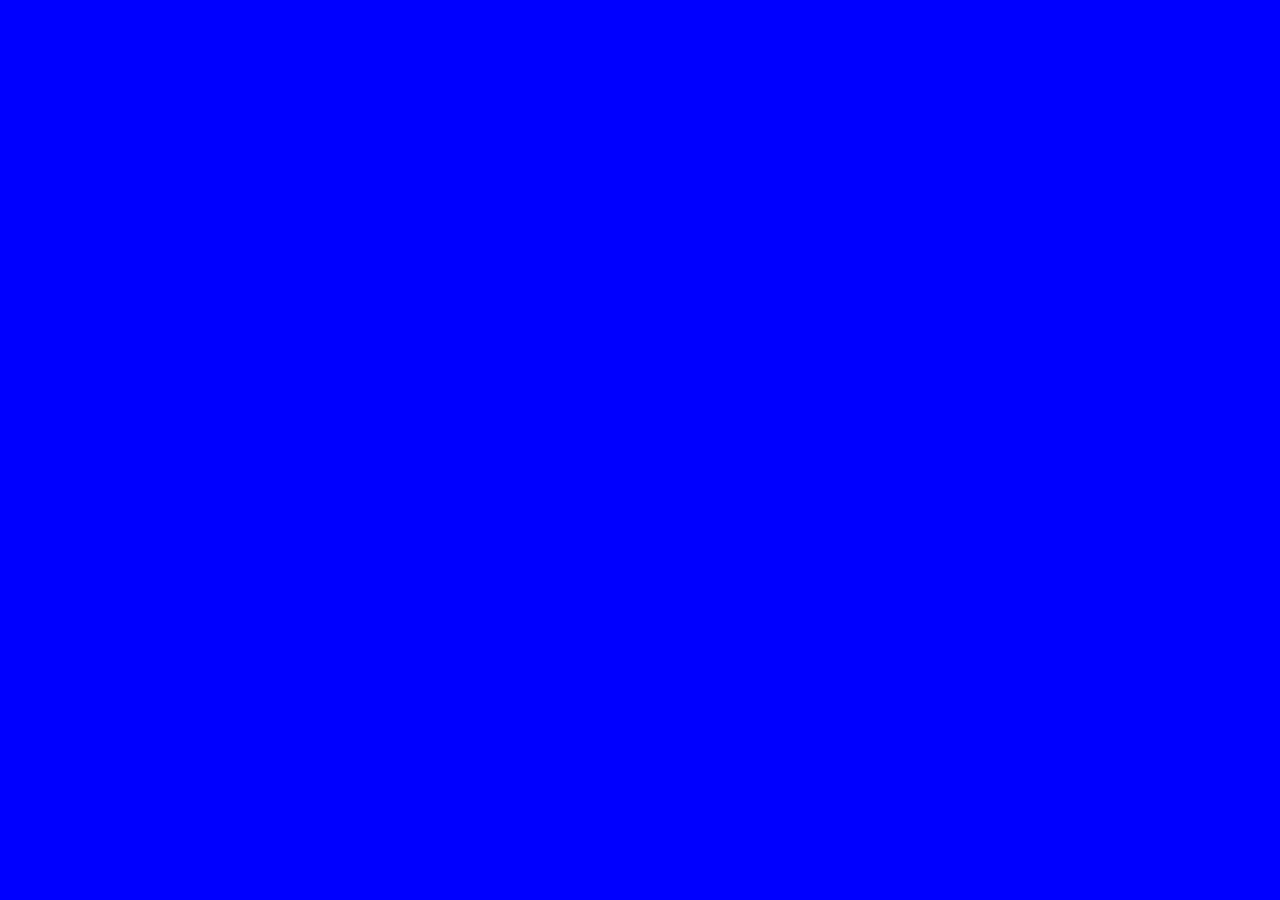
==== loveMath/index.html @ bdcba938 "Initial commit" ====
<!DOCTYPE html>
<html lang="en">
<head>
    <meta charset="UTF-8">
    <meta name="viewport" content="width=device-width, initial-scale=1.0">
    <link rel="stylesheet" href="assets/css/style.css">  
    <title>Document</title>
</head>
<body>
    


    <script src="assets/css/js/images/script.js"></script>
</body>
</html>
---- loveMath/assets/css/style.css ----
body{

    background: blue;
}
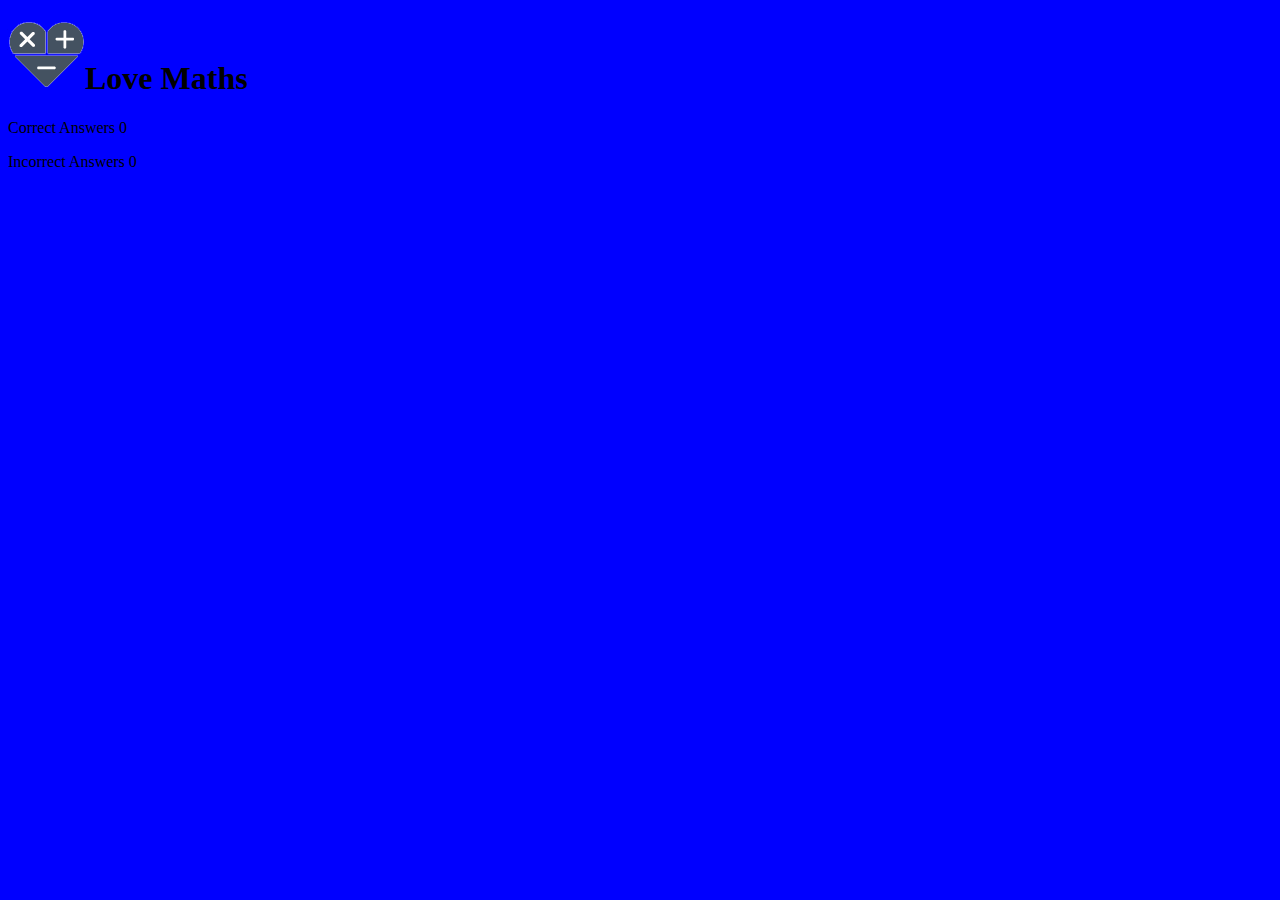
==== commit 71b6723e: "Add basic html structure for heading and score area" ====
--- a/loveMath/index.html
+++ b/loveMath/index.html
@@ -4,12 +4,27 @@
     <meta charset="UTF-8">
     <meta name="viewport" content="width=device-width, initial-scale=1.0">
     <link rel="stylesheet" href="assets/css/style.css">  
+
+    <!--FontAwesome link -->
+    <link rel="stylesheet" href="https://use.fontawesome.com/releases/v5.7.2/css/all.css" integrity="sha384-fnmOCqbTlWIlj8LyTjo7mOUStjsKC4pOpQbqyi7RrhN7udi9RwhKkMHpvLbHG9Sr" crossorigin="anonymous">
+    <!--Google Fonts link -->
+
+    <link href="https://fonts.googleapis.com/css?family=Raleway%7CRighteous" rel="stylesheet">
     <title>Document</title>
 </head>
 <body>
-    
+    <h1 class="heading">
+        <img class="logo" src="assets/images/logo.png" alt="logo">Love Maths
+    </h1>
+
+    <div class="game-area">
+        <p class="scores">Correct Answers <span id="score">0</span></p>
+        <p class="scores">Incorrect Answers <span id="score">0</span></p>
+    </div>
+    <div class="score-area">
+    </div>
 
 
-    <script src="assets/css/js/images/script.js"></script>
+    <script src="assets/script/script.js"></script>
 </body>
 </html>--- a/loveMath/assets/css/style.css
+++ b/loveMath/assets/css/style.css
@@ -1,4 +1,3 @@
 body{
-
     background: blue;
 }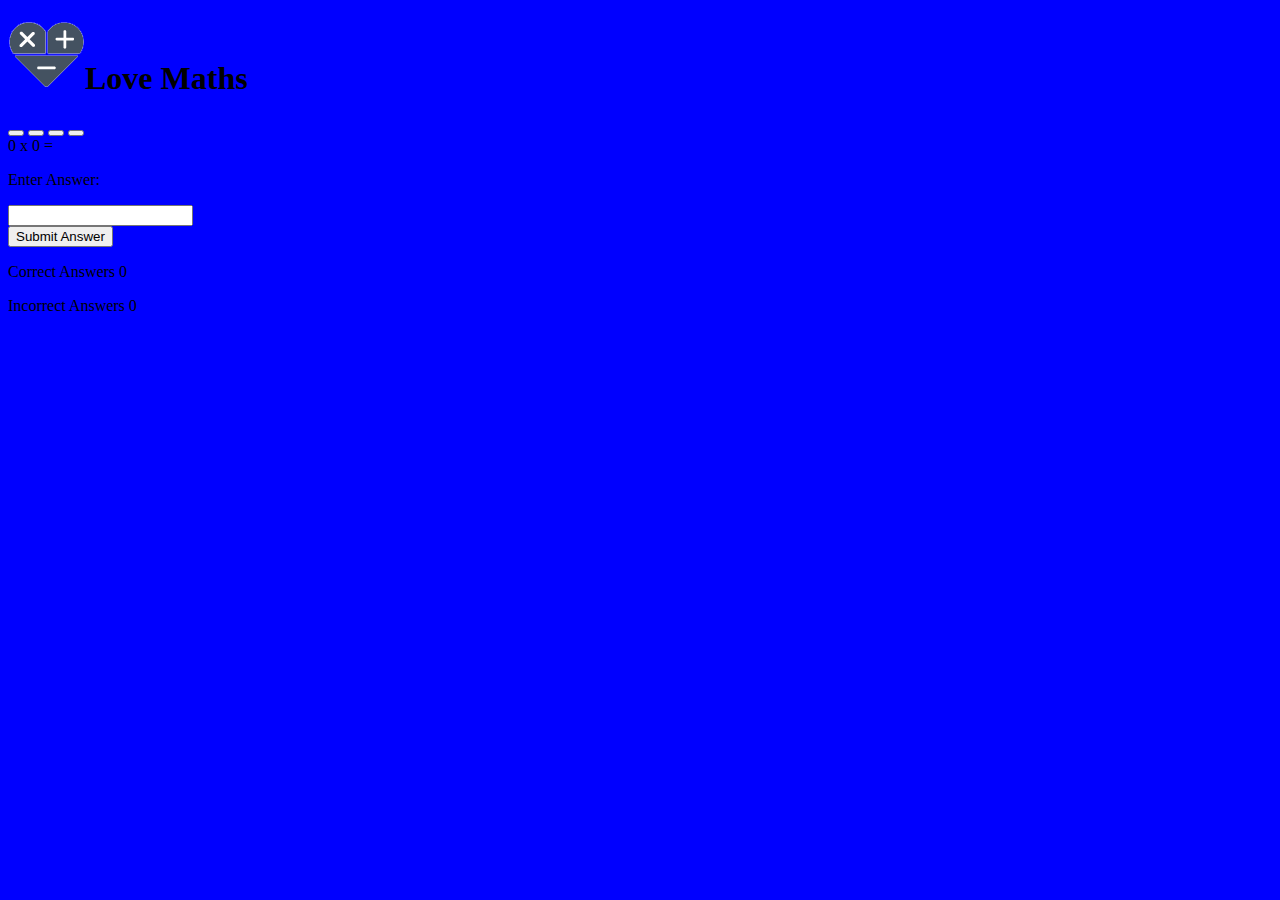
==== commit 54682fae: "Add html structure to control areas" ====
--- a/loveMath/index.html
+++ b/loveMath/index.html
@@ -18,10 +18,34 @@
     </h1>
 
     <div class="game-area">
+        <div class="controls-area">
+            <button class="btn btn--big btn--green ">
+            <i class="fas fa-plus"></i>
+            </button>
+            <button class="btn btn--big btn--blue ">
+            <i class="fas fa-minus"></i>
+            </button>
+            <button class="btn btn--big btn--organge ">
+                <i class="fas fa-times"></i>
+            </button>
+            <button class="btn btn--big btn--red ">
+                <i class="fas fa-divide"></i>
+            </button>
+        </div>
+        <div class="question-area">
+            <span id="operand1">0</span>
+            <span id="operator">x</span>
+            <span id="operand2">0</span>
+            <span>=</span>
+            <p class="answer-message">Enter Answer:</p>
+            <input id="answer-box" type="number">
+        </div>
+        <button class="btn btn--gray">Submit Answer</button>
+
+    </div>
+    <div class="score-area">
         <p class="scores">Correct Answers <span id="score">0</span></p>
         <p class="scores">Incorrect Answers <span id="score">0</span></p>
-    </div>
-    <div class="score-area">
     </div>
 
 
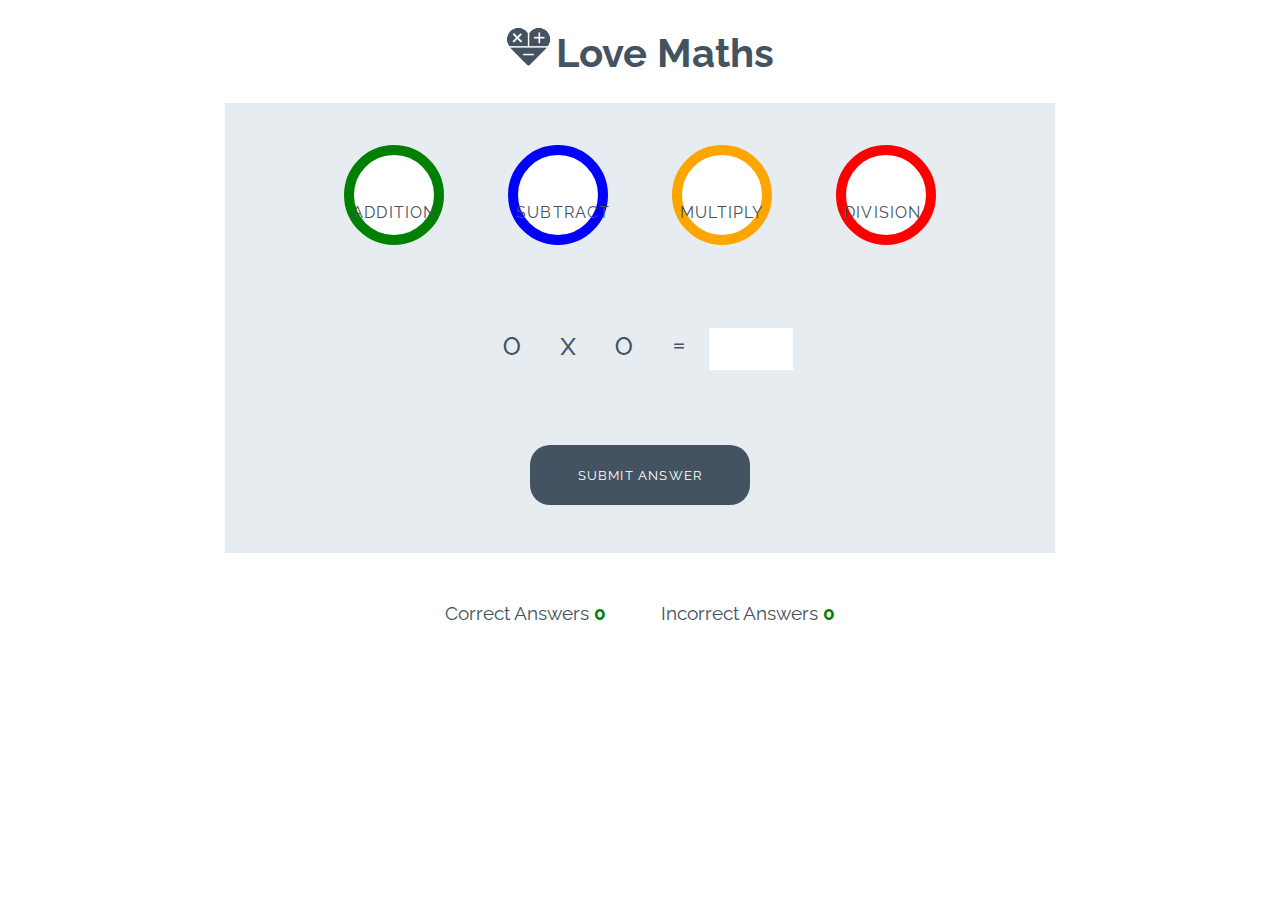
==== commit 0f7408c8: "Add styles for games" ====
--- a/loveMath/index.html
+++ b/loveMath/index.html
@@ -19,16 +19,16 @@
 
     <div class="game-area">
         <div class="controls-area">
-            <button class="btn btn--big btn--green ">
-            <i class="fas fa-plus"></i>
+            <button data-type="addition" class="btn btn--big btn--green ">
+                <i class="fas fa-plus"></i>
             </button>
-            <button class="btn btn--big btn--blue ">
-            <i class="fas fa-minus"></i>
+            <button data-type="subtract" class="btn btn--big btn--blue ">
+                <i class="fas fa-minus"></i>
             </button>
-            <button class="btn btn--big btn--organge ">
+            <button data-type="multiply" class="btn btn--big btn--orange ">
                 <i class="fas fa-times"></i>
             </button>
-            <button class="btn btn--big btn--red ">
+            <button data-type="division" class="btn btn--big btn--red ">
                 <i class="fas fa-divide"></i>
             </button>
         </div>
@@ -40,7 +40,7 @@
             <p class="answer-message">Enter Answer:</p>
             <input id="answer-box" type="number">
         </div>
-        <button class="btn btn--gray">Submit Answer</button>
+        <button data-type="submit" class="btn btn--gray">Submit Answer</button>
 
     </div>
     <div class="score-area">
--- a/loveMath/assets/css/style.css
+++ b/loveMath/assets/css/style.css
@@ -1,3 +1,252 @@
-body{
-    background: blue;
+/* --------- Global style */
+
+body {
+    background-color: white;
+    font-family: "Raleway", sans-serif;
+    color: #445361;
+    text-align: center;
+}
+
+/* --------- Heading */
+
+.heading {
+    text-align: center;
+    font-size: 2.5rem;
+}
+
+.logo {
+    height: 40px;
+    padding-right: 5px;
+}
+
+/* --------- Game layout */
+
+.game-area {
+    background-color: #E6ECF0;
+    box-sizing: border-box;
+    width: 85%;
+    height: 65vh;
+    max-height: 450px;
+    max-width: 830px;
+    margin-left: auto;
+    margin-right: auto;
+    padding: 1%;
+}
+
+.question-area {
+    width: 50%;
+    font-size: 2rem;
+    margin: auto;
+    padding: 50px 0;
+}
+
+.question-area span {
+    padding: 0 15px;
+}
+
+.score-area {
+    margin: 5px auto;
+    width: 60%;
+    font-size: 1.2rem;
+}
+
+.controls-area {
+    width: 85%;
+    margin: 30px auto;
+}
+
+#score {
+    color: green;
+    font-weight: bold;
+}
+
+#incorrect {
+    color: red;
+    font-weight: bold;
+}
+
+.answer-message {
+    display: none;
+    font-size: 1rem;
+}
+
+#answer-box {
+    border: none;
+    color: #445361;
+    display: inline-block;
+    height: 40px;
+    width: 80px;
+    font-size: 1.2rem;
+}
+
+.scores {
+    display: inline-block;
+    padding: 25px;
+}
+
+/* --------- Buttons */
+
+.btn {
+    width: 220px;
+    height: 60px;
+    font-family: "Raleway", sans-serif;
+    text-transform: uppercase;
+    letter-spacing: 1.2px;
+    color: white;
+}
+
+.btn:focus {
+    outline: none;
+}
+
+.btn--big {
+    padding-top: 10px;
+    border-radius: 50%;
+    background-color: white;
+    border: 10px solid;
+    width: 100px;
+    height: 100px;
+    font-size: 3.2rem;
+    margin: 0 30px;
+    transition: all 0.5s;
+}
+
+.btn--big::after{
+    content:attr(data-type);
+    font-size: 1rem;
+    color: #445361;
+    position: relative;
+    left: -0.5em
+}
+
+.btn--blue {
+    border-color: blue;
+    color: blue;
+}
+
+.btn--blue:active,
+.btn--blue:hover {
+    background-color: darkblue;
+    color: white;
+}
+
+.btn--orange {
+    border-color: orange;
+    color: orange;
+}
+
+.btn--orange:active,
+.btn--orange:hover {
+    background-color: darkorange;
+    color: white;
+}
+
+.btn--red {
+    border-color: red;
+    color: red;
+}
+
+.btn--red:active,
+.btn--red:hover {
+    background-color: darkred;
+    color: white;
+}
+
+.btn--green {
+    border-color: green;
+    color: green;
+}
+
+.btn--green:active,
+.btn--green:hover {
+    background-color: darkgreen;
+    color: white;
+}
+
+.btn--gray {
+    margin-top: 25px;
+    background-color: #445361;
+    border: 1px transparent;
+    border-radius: 20px;
+}
+
+.btn--gray:active,
+.btn--gray:hover {
+    background-color: #0d1013;
+}
+
+/* --------- Media queries */
+
+@media (max-width: 414px) {
+    .controls-area {
+        width: 100%;
+    }
+
+    .btn--big {
+        margin: 0 10px;
+        padding: 5px;
+        border: 5px solid;
+        width: 50px;
+        height: 50px;
+        font-size: 1.5rem;
+    }
+
+    .btn--big::after {
+        font-size: 0.6rem;
+        left: -0.7rem;
+    }
+
+    .question-area {
+        padding: 10% 0;
+        width: 100%;
+    }
+
+    .question-area span {
+        padding: 0;
+    }
+
+    .answer-message {
+        display: block;
+    }
+
+    #answer-box {
+        display: block;
+        margin: 0 auto;
+    }
+    .btn--gray {
+        margin-top: 0;
+    }
+
+    .score-area {
+        width: 100%;
+    }
+
+    .scores {
+        margin: 0.5em auto;
+        display: block;
+        padding: 5px;
+    }
+
+    .heading {
+        font-size: 2rem;
+    }
+}
+
+@media (max-width: 320px) {
+    .game-area {
+        height: 70vh;
+    }
+
+    .controls-area {
+        width: 75%;
+        margin: 10px auto;
+    }
+
+    .btn--big {
+        margin: 10px 10px;
+    }
+    .question-area {
+        padding: 10px 0;
+    }
+
 }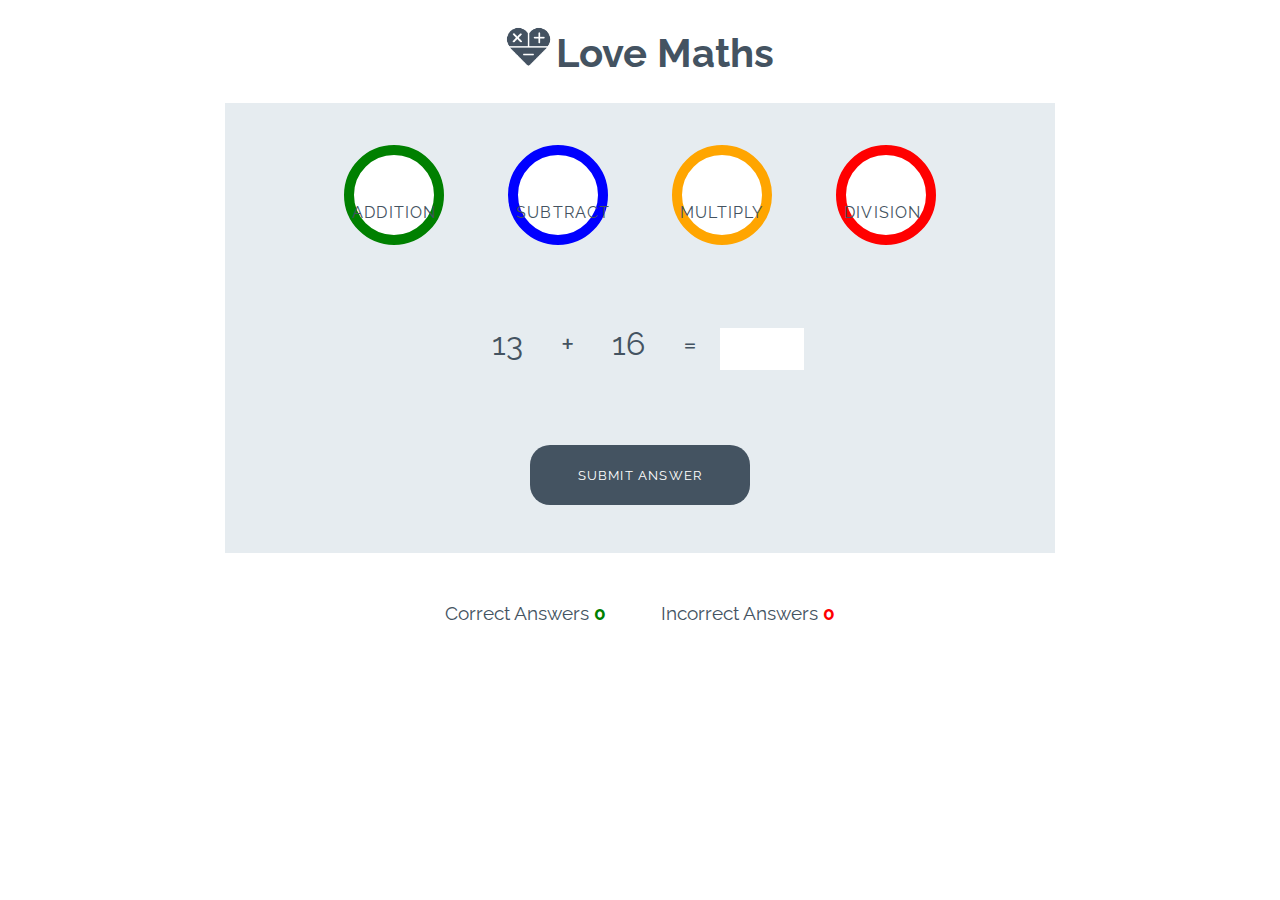
==== commit 4cdec33c: "Add increment functions" ====
--- a/loveMath/index.html
+++ b/loveMath/index.html
@@ -45,7 +45,7 @@
     </div>
     <div class="score-area">
         <p class="scores">Correct Answers <span id="score">0</span></p>
-        <p class="scores">Incorrect Answers <span id="score">0</span></p>
+        <p class="scores">Incorrect Answers <span id="incorrect">0</span></p>
     </div>
 
 
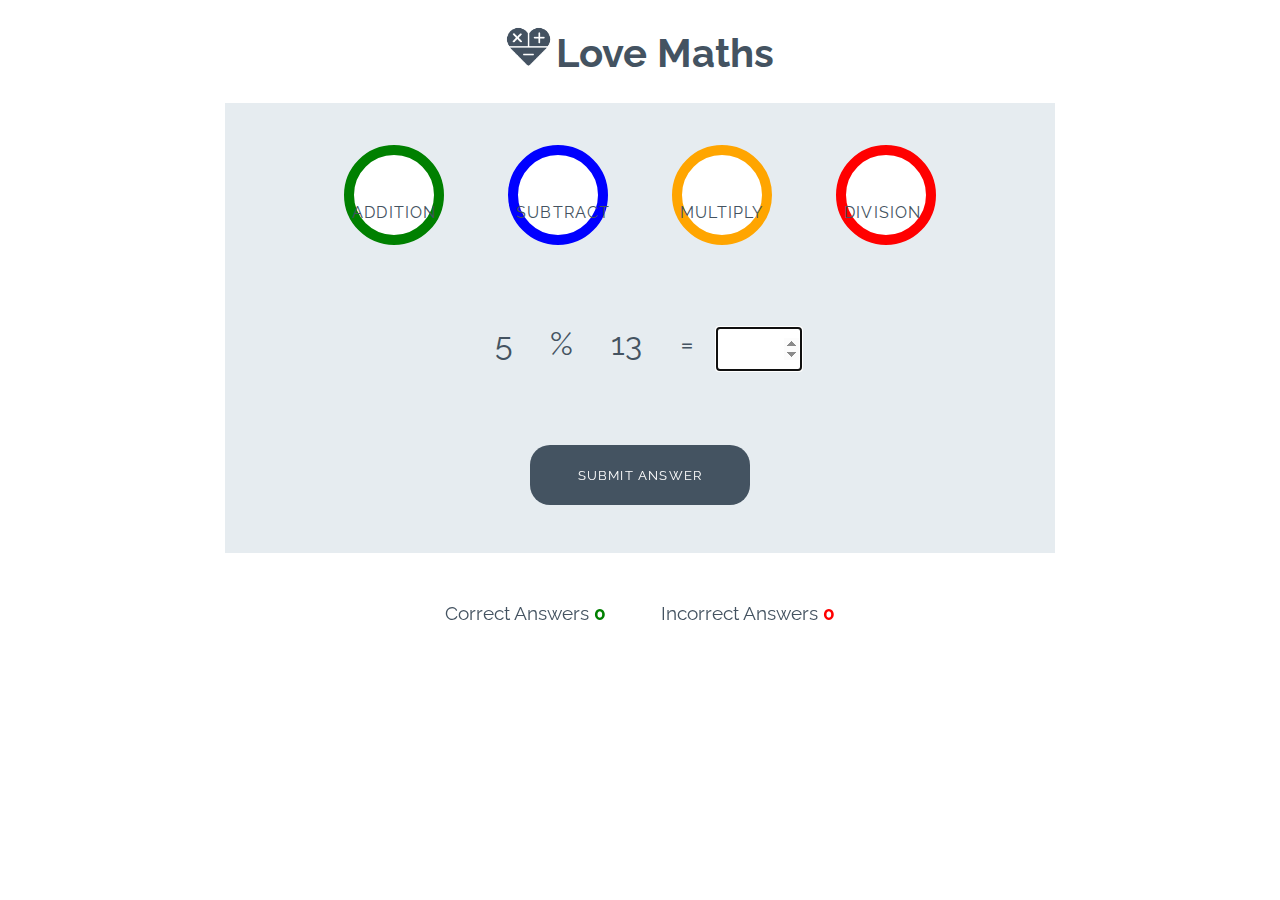
==== commit 8df92fb2: "Add function to submit userAnswer when user presses enter" ====
--- a/loveMath/index.html
+++ b/loveMath/index.html
@@ -10,7 +10,12 @@
     <!--Google Fonts link -->
 
     <link href="https://fonts.googleapis.com/css?family=Raleway%7CRighteous" rel="stylesheet">
-    <title>Document</title>
+
+
+    <!-- favicon -->
+    <link rel='shortcut icon' type='image/x-icon' href='https://codeinstitute.s3.amazonaws.com/fullstack/12-javaScript-essentials/favicon.ico' />
+    <title>Love Maths</title>
+
 </head>
 <body>
     <h1 class="heading">
